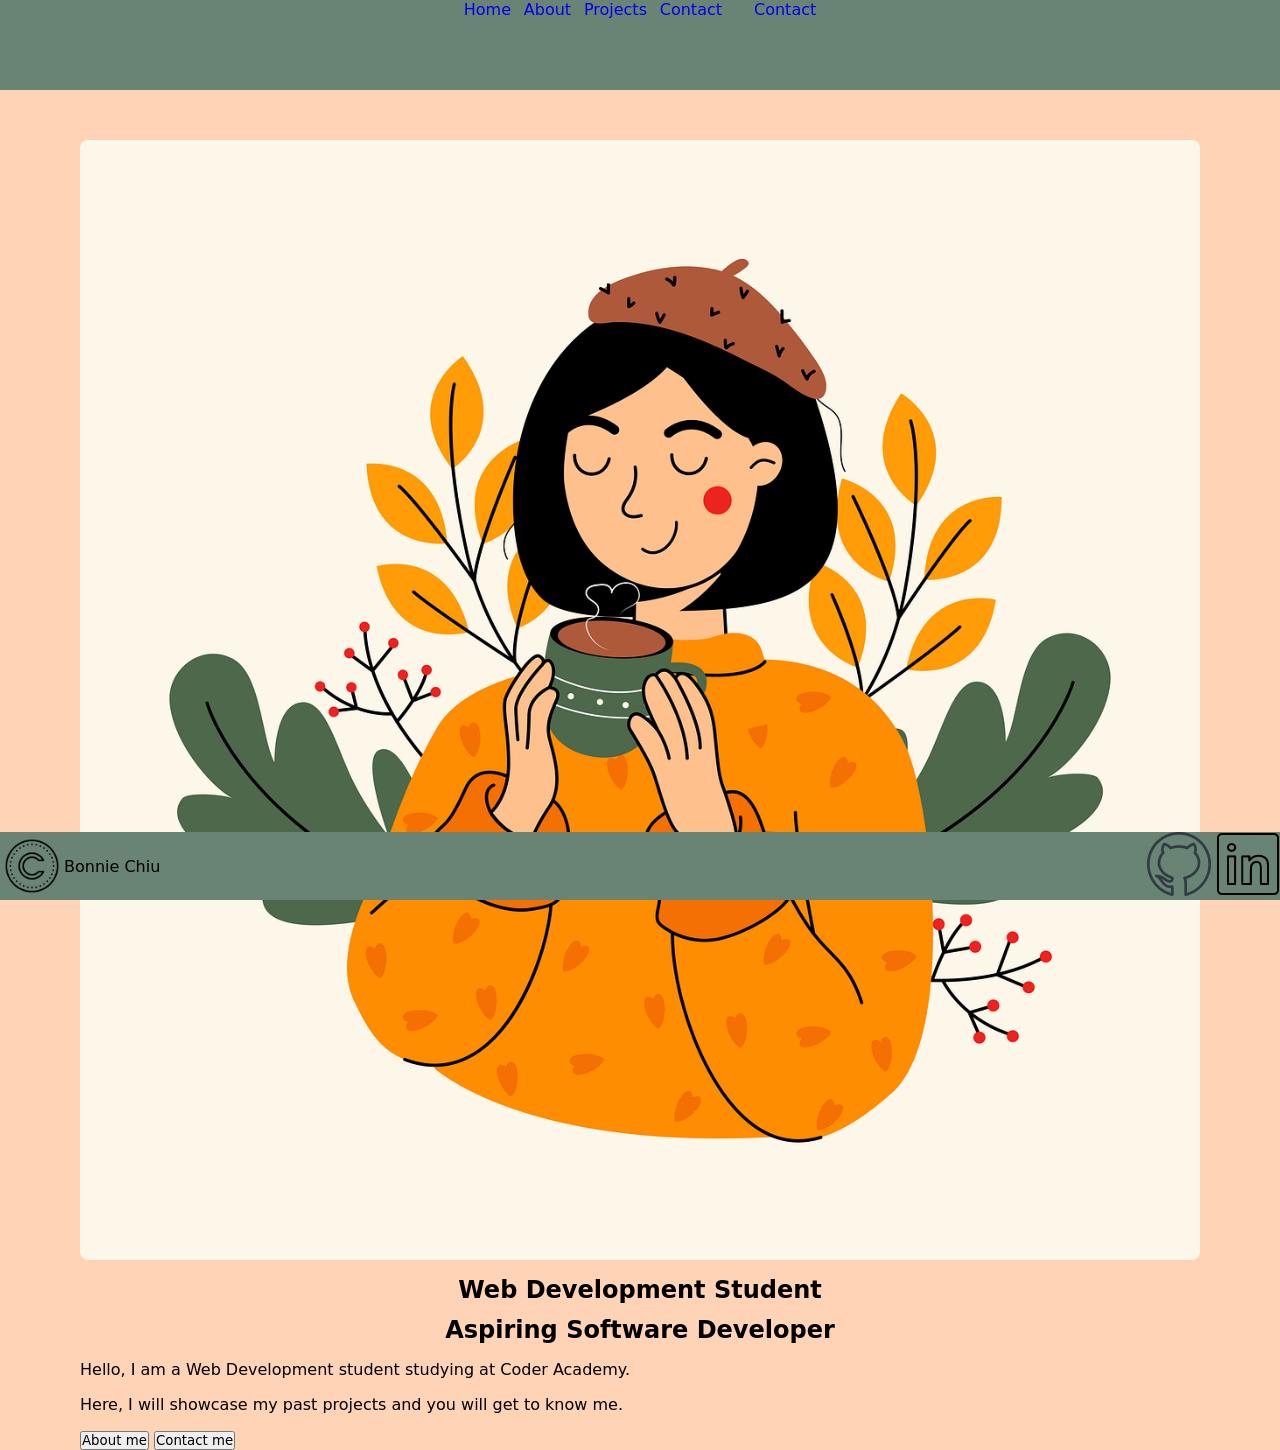
==== html/index.html @ 3f98f3d8 "init commit" ====
<!DOCTYPE html>
<html lang="en">
<head>
    <meta charset="UTF-8">
    <meta name="viewport" content="width=device-width, initial-scale=1.0">
    <title>Portfolio</title>
    <link rel="stylesheet" href="/css/index.css">
</head>
<body>
    <header> 
        <nav>
            <ul class="nav_bar">
                <li><a href="/html/index.html">Home</a></li>
                <li><a href="/html/about.html">About</a></li>
                <li><a href="/html/projects.html">Projects</a></li>
                <li><a href="/html/contact.html">Contact</a></li>
            </ul>

            <a href="/html/contact.html" class="button_contact">Contact</a>
        </nav>

    </header>

    <main>
        <img class="main_photo" src="/img/index_img.png" alt="index_image">

        <div class="info">
                <h2>Web Development Student</h2>
                <h2><span>Aspiring Software Developer</h2>
                <p>Hello, I am a Web Development student studying at Coder Academy.</p>
                <p>Here, I will showcase my past projects and you will get to know me.</p>
        </div>

        <div class="button_container">
                <a href="/html/about.html"><button class="button_1">About me</button></a>
                <a href="/html/contact.html"><button class="button_2">Contact me</button></a>      
        </div>

    </main>

    <footer>
        <div class="footer_icon">
            <img class="footer_copyright"src="/img/copyright.png" alt="copyright label">
            <span>Bonnie Chiu</span>
        </div>

        <div class="social_icons">
            <a href="https://github.com/PeanutButterNJellyCrush" target="_blank"><img src="/img/github.png" alt="github_icon"></a>
            <a href="https://www.linkedin.com/in/bonnie-chiu-17324531a/"target="_blank"><img src="/img/linkedin.png" alt="linkedin_icon"></a>
        </div>
    </footer>
    
</body>
</html>
---- css/index.css ----
:root{
    --bg_color:#FCF8F3;
    --main_bg_color:#FFD3B6;
    --secondary_bg_color: #698474;
    --main_bg_color_light: #e6a172 ;
}

*{
    margin: 0;
    box-sizing: border-box;
    padding:0;
    font-family: system-ui, -apple-system, BlinkMacSystemFont, 'Segoe UI', Roboto, Oxygen, Ubuntu, Cantarell, 'Open Sans', 'Helvetica Neue', sans-serif;
    text-decoration:none;
    list-style: none;

}

html {
    scroll-behavior: smooth;
  }
  

body{
    display: flex;
    flex-direction: column;
    background-color: var(--main_bg_color);

}

header, footer{
     background-color: var(--secondary_bg_color);
}

header{
    min-height: 10vh;
    max-height: 20vh;

}

nav{
    display: flex;
    justify-content: center;
    align-items: flex-end;
    gap: 2em;
}

.nav_bar{
    display: flex;
    gap: 0.8em;

}

main{
    min-height: 83vh;
    padding-left: 5em;
    padding-right: 5em;
}

.main_photo{ 
    width: 100%;
    border-radius: 8px;
    margin-top: 50px;

}
h2{
    margin-top: 0.5em; 
    text-align: center;
}
p{
    margin-top: 1em;    
    margin-bottom: 1em;
}
footer{
    min-height: 7vh;
    max-height: 10vh;
    position: fixed;
    left: 0;
    bottom: 0;
    width: 100%;

    display: flex;
    justify-content: space-between;
    /* margin-left:0; */

}


.footer_copyright{
    width: 4em;
    
}
.footer_icon{
    display: flex;
    align-items: center;

}
.social_icons a img{
    width: 4em;
    height: 4em;
}
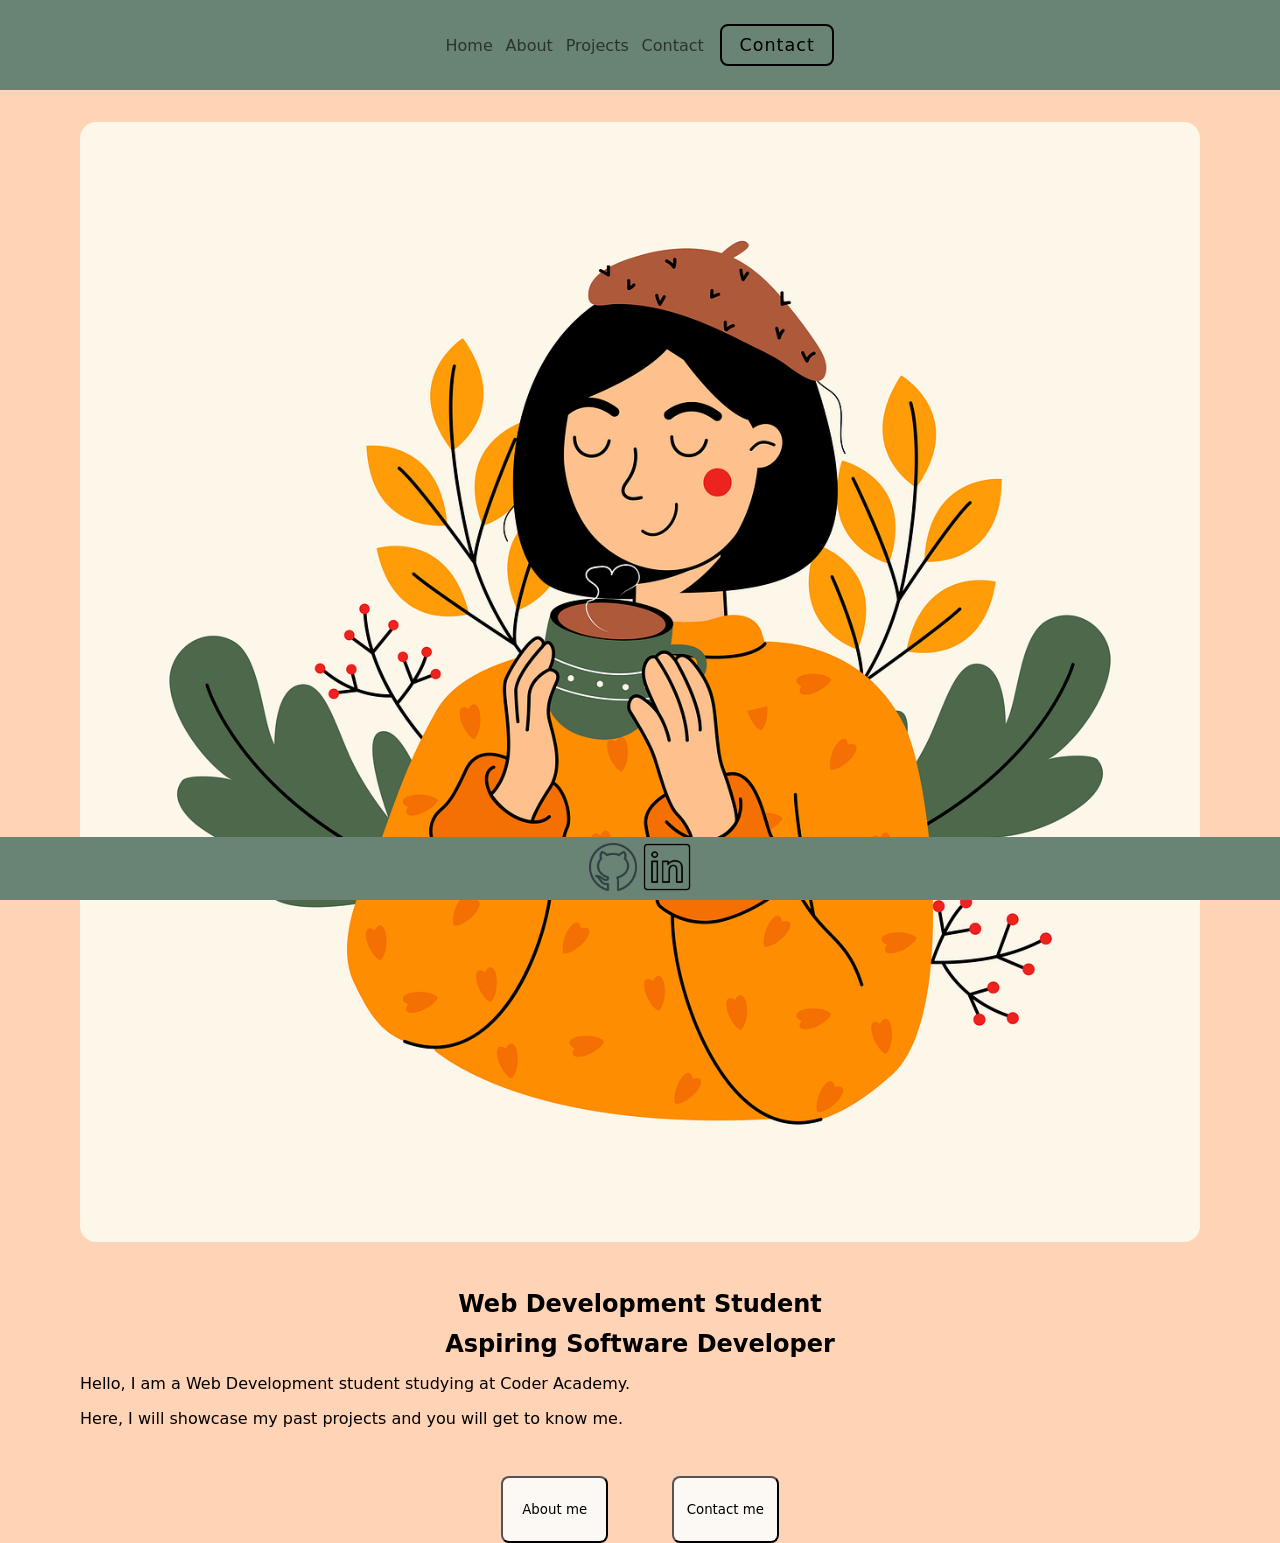
==== commit 1fdfab54: "Added Projects page" ====
--- a/html/index.html
+++ b/html/index.html
@@ -6,6 +6,7 @@
     <title>Portfolio</title>
     <link rel="stylesheet" href="/css/index.css">
 </head>
+
 <body>
     <header> 
         <nav>
@@ -35,14 +36,13 @@
                 <a href="/html/about.html"><button class="button_1">About me</button></a>
                 <a href="/html/contact.html"><button class="button_2">Contact me</button></a>      
         </div>
-
     </main>
 
     <footer>
-        <div class="footer_icon">
+        <!-- <div class="footer_icon">
             <img class="footer_copyright"src="/img/copyright.png" alt="copyright label">
             <span>Bonnie Chiu</span>
-        </div>
+        </div> -->
 
         <div class="social_icons">
             <a href="https://github.com/PeanutButterNJellyCrush" target="_blank"><img src="/img/github.png" alt="github_icon"></a>
--- a/css/index.css
+++ b/css/index.css
@@ -34,20 +34,56 @@
 header{
     min-height: 10vh;
     max-height: 20vh;
+    display: flex;
+    align-items: center;   
+    justify-content: center;
 
 }
 
 nav{
     display: flex;
     justify-content: center;
-    align-items: flex-end;
-    gap: 2em;
+    gap: 1em;
 }
 
 .nav_bar{
     display: flex;
-    gap: 0.8em;
+    gap: 0.8em; 
+    justify-items: flex-end;
+    align-self: center;
 
+}
+
+ul{
+    display:flex;
+    align-items: center;
+    gap: 3em;
+}
+
+nav ul a{ 
+    color: black;
+    opacity: 0.6;
+    transition: 0.2s ease-in-out;
+}
+
+nav ul a:hover{ 
+    opacity: 1;
+}
+
+.button_contact{ 
+    padding: 0.5em 1em;
+    color: black;
+    font-weight: 500;
+    letter-spacing: 1px ;
+    border-radius: 8px;
+    font-size: 1.1em;
+    border: 2px solid black;
+    cursor: pointer;
+}
+
+.button:hover{
+    background-color: #e6a172;
+    color: black;
 }
 
 main{
@@ -58,18 +94,43 @@
 
 .main_photo{ 
     width: 100%;
-    border-radius: 8px;
-    margin-top: 50px;
+    border-radius: 1rem;
+    margin-top: 2rem; 
+    margin-bottom: 2rem;
+    object-fit: cover;
 
 }
 h2{
     margin-top: 0.5em; 
     text-align: center;
 }
+
 p{
     margin-top: 1em;    
     margin-bottom: 1em;
 }
+
+.button_container{
+    display: flex;
+    justify-content: center;
+    align-self: center;
+    gap:4em;
+    padding-top: 2em;
+}
+
+button{
+    background-color: var(--bg_color);
+    width: 8em;
+    height: 5em;
+    border-radius: 8px;
+    text-align: center;
+    cursor: pointer;
+}
+
+button:hover{
+    background-color: var(--secondary_bg_color) ;
+}
+
 footer{
     min-height: 7vh;
     max-height: 10vh;
@@ -77,24 +138,14 @@
     left: 0;
     bottom: 0;
     width: 100%;
-
-    display: flex;
-    justify-content: space-between;
-    /* margin-left:0; */
-
 }
 
-
-.footer_copyright{
-    width: 4em;
-    
-}
-.footer_icon{
+footer{
     display: flex;
+    justify-content: center;
     align-items: center;
-
 }
 .social_icons a img{
-    width: 4em;
-    height: 4em;
+    width: 3em;
+    height: 3em;
 }
